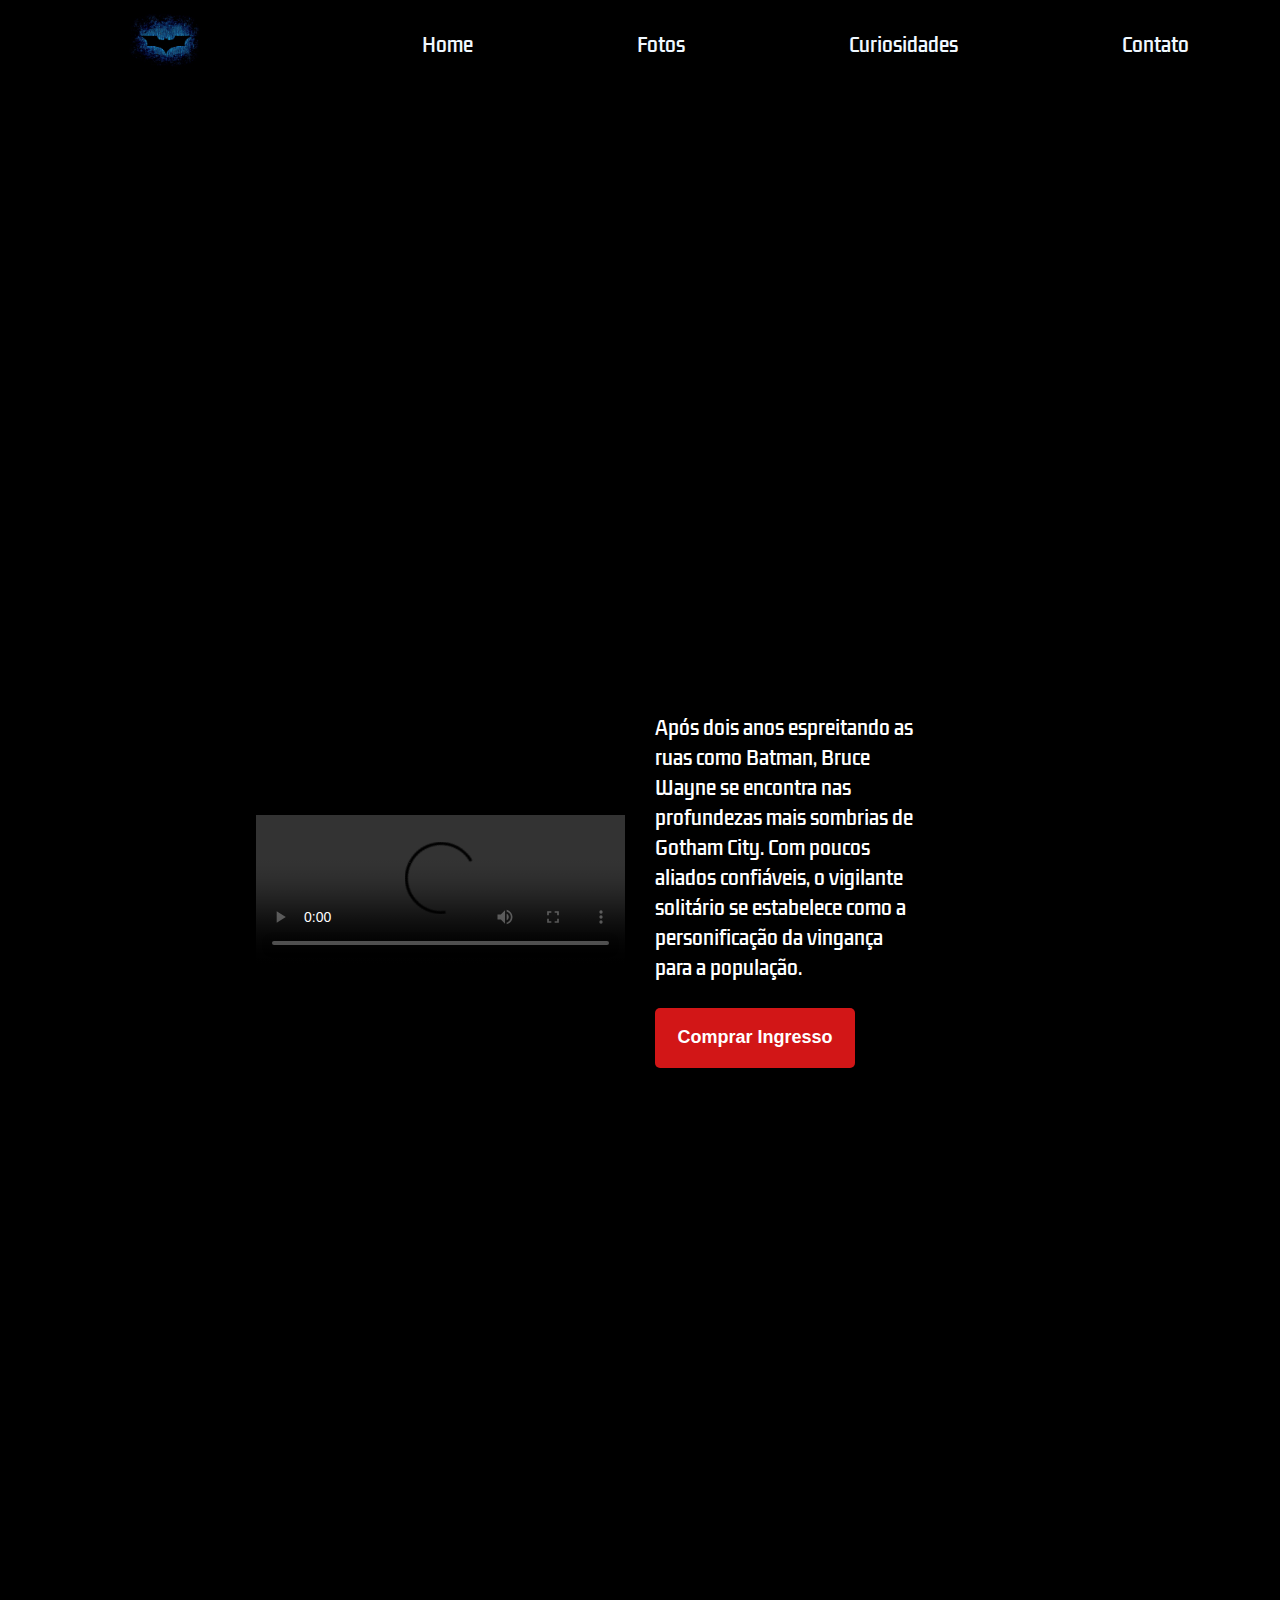
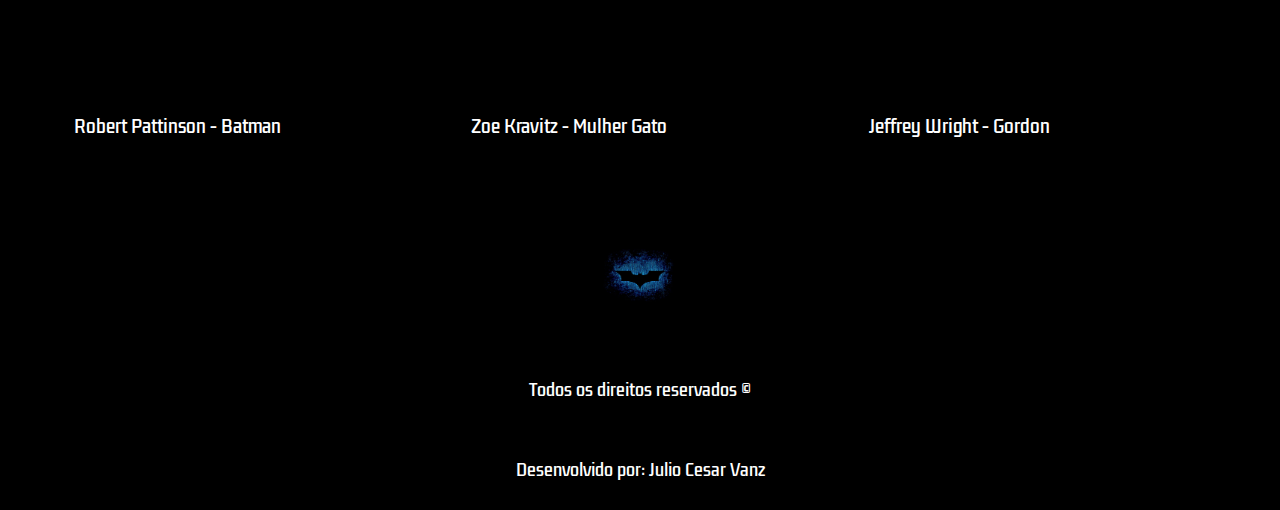
==== index.html @ 3d61ce7b "project" ====
<!DOCTYPE html>
<html lang="en">
<head>
  <meta charset="UTF-8">
  <meta http-equiv="X-UA-Compatible" content="IE=edge">
  <meta name="viewport" content="width=device-width, initial-scale=1.0">
  <title>Document</title>
  <link rel="stylesheet" href="./styles-index.css" />
</head>
<body>  
   <header>
      <img id="logo" src="./Fotos/batman 7.jpg" />
      <nav>
        <ul>
          <a href="./index.html">
            <li>Home</li>
          </a>
          <a href="./fotos.html">
            <li>Fotos</li>
          </a>
          <a href="./curiosidades.html">
            <li>Curiosidades</li>
          </a>
          <a href="./contato.html">
            <li>Contato</li>
          </a>
        </ul>
      </nav>
   </header>

  <div id="banner"></div>
    <div id="trailer-container">
      <div class="content">
        <video controls class="trailer">
          <source src="./Fotos/The Batman - Trailer Principal.mp4" type="video/mp4">
          Seu navegador não possui suporte para vídeos.
        </video>
        <div id="sinopse">
          <p class="description">
           Após dois anos espreitando as ruas como Batman, Bruce Wayne se encontra nas profundezas
           mais sombrias de Gotham City. Com poucos aliados confiáveis, o vigilante solitário se estabelece
           como a personificação da vingança para a população.
          </p>
          <button class="button">Comprar Ingresso</button>
      </div>
    </div>
  </div>

  <div class="actor-cards-container">
    <div class="cards-content">
      <div class="card banner-1">Robert Pattinson - Batman</div>
      <div class="card banner-2">Zoe Kravitz - Mulher Gato</div>
      <div class="card banner-3">Jeffrey Wright - Gordon</div>
    </div>
  </div>

  <footer>
    <img style="object-fit: contain;" id="logo" src="./Fotos/batman 7.jpg" />
    <span>Todos os direitos reservados ©</span>
    <span>Desenvolvido por: Julio Cesar Vanz</span>
  
    <nav class="footer-navigation">
      <ul class="footer-list">
        <a href="./index.html">
          <li>Home</li>
        </a>
        <a href="./fotos.html">
          <li>Fotos</li>
        </a>
        <a href="./curiosidades.html">
          <li>Blog</li>
        </a>
        <a href="./contato.html">
          <li>Contato</li>
        </a>
      </ul>
    </nav>
  </footer>
</body>
</html>
---- styles-index.css ----
@import url('https://fonts.googleapis.com/css2?family=Kdam+Thmor+Pro&display=swap');

* {
    margin: 0;
    padding: 0;
    background-color: black;
    list-style: none;
    text-decoration: none;
}

header {
    height: 90px;
    display: flex;
    justify-content: space-around;
    align-items: center;
}

nav {
    width: 60%;
}

ul {
    display: flex;
    width: 100%;
    justify-content: space-between;
}

li {
    list-style: none;
    color: aliceblue;
    cursor: pointer;
    font-size: 19px;
    transition: .5s;
    font-family: 'Kdam Thmor Pro', sans-serif;
}

li:hover {
    color: #d21617;
}

#logo {
    width: 150px;
    height: auto;
}

#banner {
    background-image: url('https://i0.wp.com/valkirias.com.br/wp-content/uploads/2022/03/valkirias-the-batman-capa-1.png?fit=1080%2C540&ssl=1');
    background-position: 50% 50%;
    background-size: cover;
    width: 100%;
    height: 600px;
}

#trailer-container {
    width: 100%;
    height: 400px;
    display: flex;
    justify-content: center;
}

.content {
    width: 60%;
    display: flex;
    align-items: center;
    justify-content: space-between;
}

.trailer {
    width: 50%;

}

#sinopse {
    width: 50%;
    display: flex;
    flex-direction: column;
    justify-content: space-between;
    margin-left: 30px;
}

.description {
    color: #fff;
    font-size: 19px;
    font-family: 'Kdam Thmor Pro', sans-serif;
    width: 70%;
}

.button {
    width: 200px;
    height: 60px;
    background-color: #d21617;
    color: #fff;
    padding: 8px 10px;
    border-radius: 5px;
    cursor: pointer;
    transition: .8s;
    font-size: 18px;
    display: flex;
    justify-content: center;
    align-items: center;
    font-weight: bold;
    border: none;
    outline: none;
    margin-top: 25px;
}

.button:hover {
    background-color: #fff;
    color: #000;
}

.actor-cards-container {
    width: 100%;
    display: flex;
    justify-content: center;
    margin-top: 50px;
}

.cards-content {
    width: 90%;
    display: grid;
    grid-template-columns: repeat(3, 1fr);
    row-gap: 20px;
    column-gap: 40px;
}

.card {
    width: 100%;
    height: 600px;
    background-size: cover;
    background-position: 50% 50%;
    border-radius: 5px;
    cursor: pointer;
    transition: 1s;
    display: flex;
    flex-direction: column;
    justify-content: flex-end;
    padding: 0 0 20px 10px;
    color: #fff;
    font-size: 17px;
    font-family: 'Kdam Thmor Pro', sans-serif;
}

.card:hover {
    transform: scale(1.02);
}

.banner-1 {
    background-image: url('https://images7.alphacoders.com/120/thumbbig-1200683.webp');
}

.banner-2 {
    background-image: url('https://images5.alphacoders.com/121/thumbbig-1213561.webp');
}

.banner-3 {
    background-image: url('https://images4.alphacoders.com/743/thumbbig-743907.webp');
    
}

footer {
    height: 300px;
    margin-top: 50px;
    display: flex;
    flex-direction: column;
    align-items: center;
    justify-content: space-around;
}

span {
    color: #fff;
    font-family: 'Kdam Thmor Pro', sans-serif;
}

.footer-navigation {
    display: none;
}

.footer-list {
    display: flex;
    flex-direction: column;
    align-items: center;
}

@media (max-width: 768px) {
    .footer-navigation {
        display: block;
    }
    
    nav {
        display: none;
    }

    #banner {
        background-position: 40%;
    }

    #trailer-container {
        width: 100%;
        height: 400px;
        display: flex;
        flex-direction: column;
    }

    .content {
        width: 95%;
        display: flex;
        flex-direction: column;
    }

    .trailer {
        width: 100%;
    }

    #sinopse {
        width: 95%;
        display: flex;
        flex-direction: column;
        justify-content: space-between;
    }

    .description {
        width: 100%;
    }

    .button {
        width: 100%;
        margin-top: 30px;
    }

    .cards-content {
        grid-template-columns: 1fr;
        margin-top: 150%;
    }
}
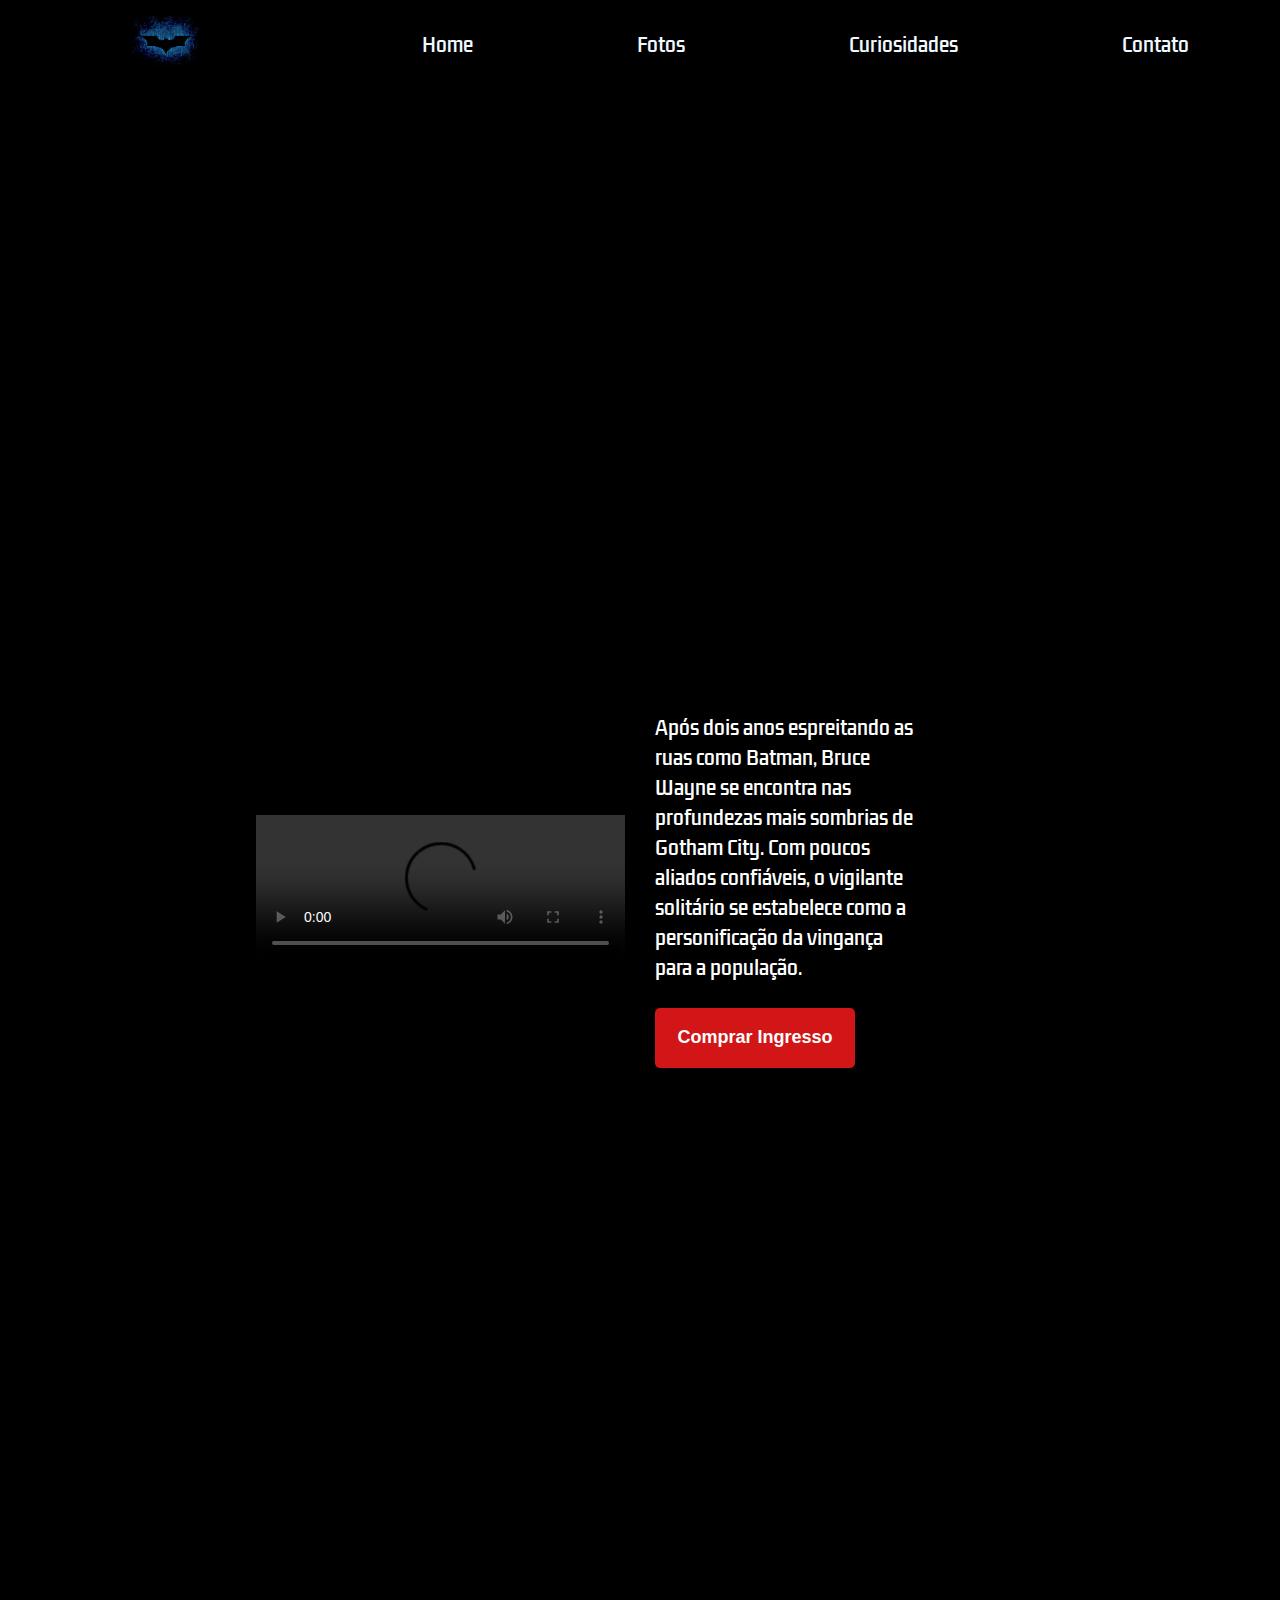
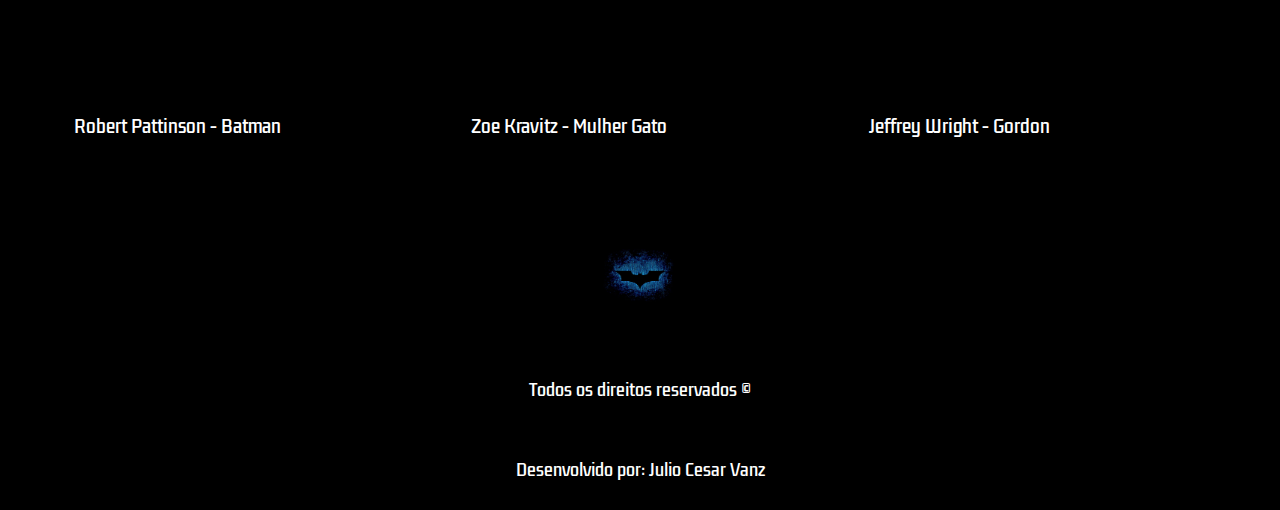
==== commit 57099e3e: "Batman" ====
--- a/index.html
+++ b/index.html
@@ -1,10 +1,10 @@
 <!DOCTYPE html>
-<html lang="en">
+<html lang="br">
 <head>
   <meta charset="UTF-8">
   <meta http-equiv="X-UA-Compatible" content="IE=edge">
   <meta name="viewport" content="width=device-width, initial-scale=1.0">
-  <title>Document</title>
+  <title>Site do Batman</title>
   <link rel="stylesheet" href="./styles-index.css" />
 </head>
 <body>  
--- a/styles-index.css
+++ b/styles-index.css
@@ -192,10 +192,12 @@
     }
 
     #banner {
-        background-position: 40%;
+        width: auto;
+        height: 200px;
     }
 
     #trailer-container {
+        margin-top: 90px;
         width: 100%;
         height: 400px;
         display: flex;
@@ -230,6 +232,6 @@
 
     .cards-content {
         grid-template-columns: 1fr;
-        margin-top: 150%;
+        margin-top: 10%;
     }
 }